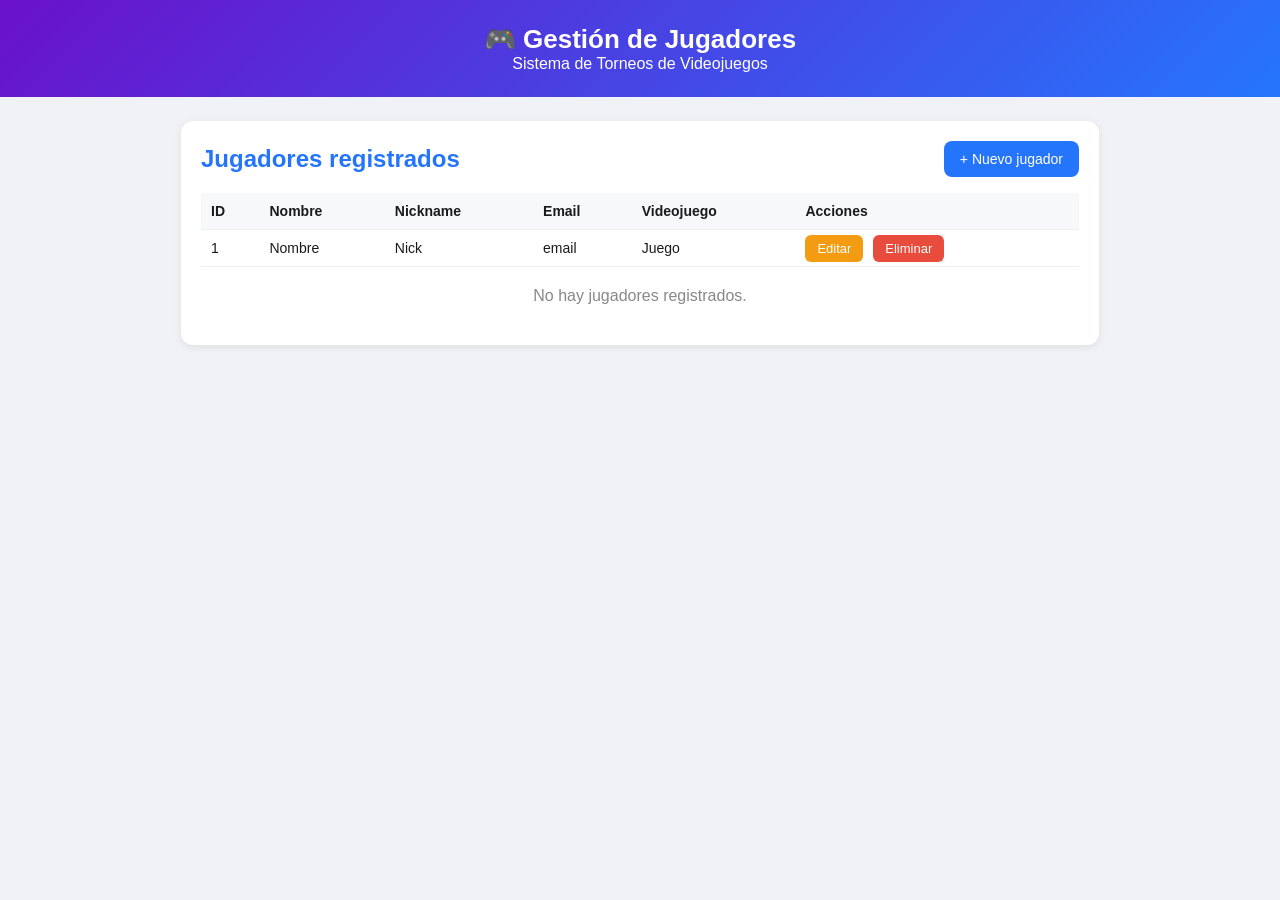
==== src/main/resources/templates/jugadores.html @ feb5afa6 "feat: agregar vistas Thymeleaf y configuracion de la aplicacion" ====
<!DOCTYPE html>
<html lang="es" xmlns:th="http://www.thymeleaf.org">
<head>
    <meta charset="UTF-8">
    <meta name="viewport" content="width=device-width, initial-scale=1.0">
    <title>Jugadores - Torneos</title>
    <style>
        * { margin: 0; padding: 0; box-sizing: border-box; }
        body { font-family: 'Segoe UI', Tahoma, sans-serif; background: #f0f2f5; color: #1a1a1a; }
        header { background: linear-gradient(135deg, #6a11cb, #2575fc); color: #fff; padding: 24px; text-align: center; }
        header h1 { font-size: 26px; }
        main { max-width: 950px; margin: 24px auto; padding: 0 16px; }
        .card { background: #fff; border-radius: 12px; padding: 20px; box-shadow: 0 2px 8px rgba(0,0,0,.08); }
        .top { display: flex; justify-content: space-between; align-items: center; margin-bottom: 16px; }
        .top h2 { color: #2575fc; }
        a.boton, button { background: #2575fc; color: #fff; border: none; padding: 10px 16px; border-radius: 8px;
                          font-size: 14px; text-decoration: none; cursor: pointer; display: inline-block; }
        a.boton:hover { background: #1a5fd0; }
        table { width: 100%; border-collapse: collapse; }
        th, td { padding: 10px; text-align: left; border-bottom: 1px solid #eee; font-size: 14px; }
        th { background: #f7f8fa; }
        .acciones a { padding: 6px 12px; font-size: 13px; border-radius: 6px; text-decoration: none; color: #fff; margin-right: 6px; }
        .editar { background: #f39c12; }
        .editar:hover { background: #d68910; }
        .eliminar { background: #e74c3c; }
        .eliminar:hover { background: #c0392b; }
        .vacio { text-align: center; color: #888; padding: 20px; }
    </style>
</head>
<body>
    <header>
        <h1>🎮 Gestión de Jugadores</h1>
        <p>Sistema de Torneos de Videojuegos</p>
    </header>

    <main>
        <div class="card">
            <div class="top">
                <h2>Jugadores registrados</h2>
                <a class="boton" th:href="@{/jugadores/nuevo}">+ Nuevo jugador</a>
            </div>

            <table>
                <thead>
                    <tr>
                        <th>ID</th>
                        <th>Nombre</th>
                        <th>Nickname</th>
                        <th>Email</th>
                        <th>Videojuego</th>
                        <th>Acciones</th>
                    </tr>
                </thead>
                <tbody>
                    <tr th:each="jugador : ${jugadores}">
                        <td th:text="${jugador.id}">1</td>
                        <td th:text="${jugador.nombre}">Nombre</td>
                        <td th:text="${jugador.nickname}">Nick</td>
                        <td th:text="${jugador.email}">email</td>
                        <td th:text="${jugador.videojuego}">Juego</td>
                        <td class="acciones">
                            <a class="editar" th:href="@{/jugadores/editar/{id}(id=${jugador.id})}">Editar</a>
                            <a class="eliminar" th:href="@{/jugadores/eliminar/{id}(id=${jugador.id})}"
                               onclick="return confirm('¿Seguro que querés eliminar este jugador?');">Eliminar</a>
                        </td>
                    </tr>
                </tbody>
            </table>

            <p class="vacio" th:if="${#lists.isEmpty(jugadores)}">No hay jugadores registrados.</p>
        </div>
    </main>
</body>
</html>
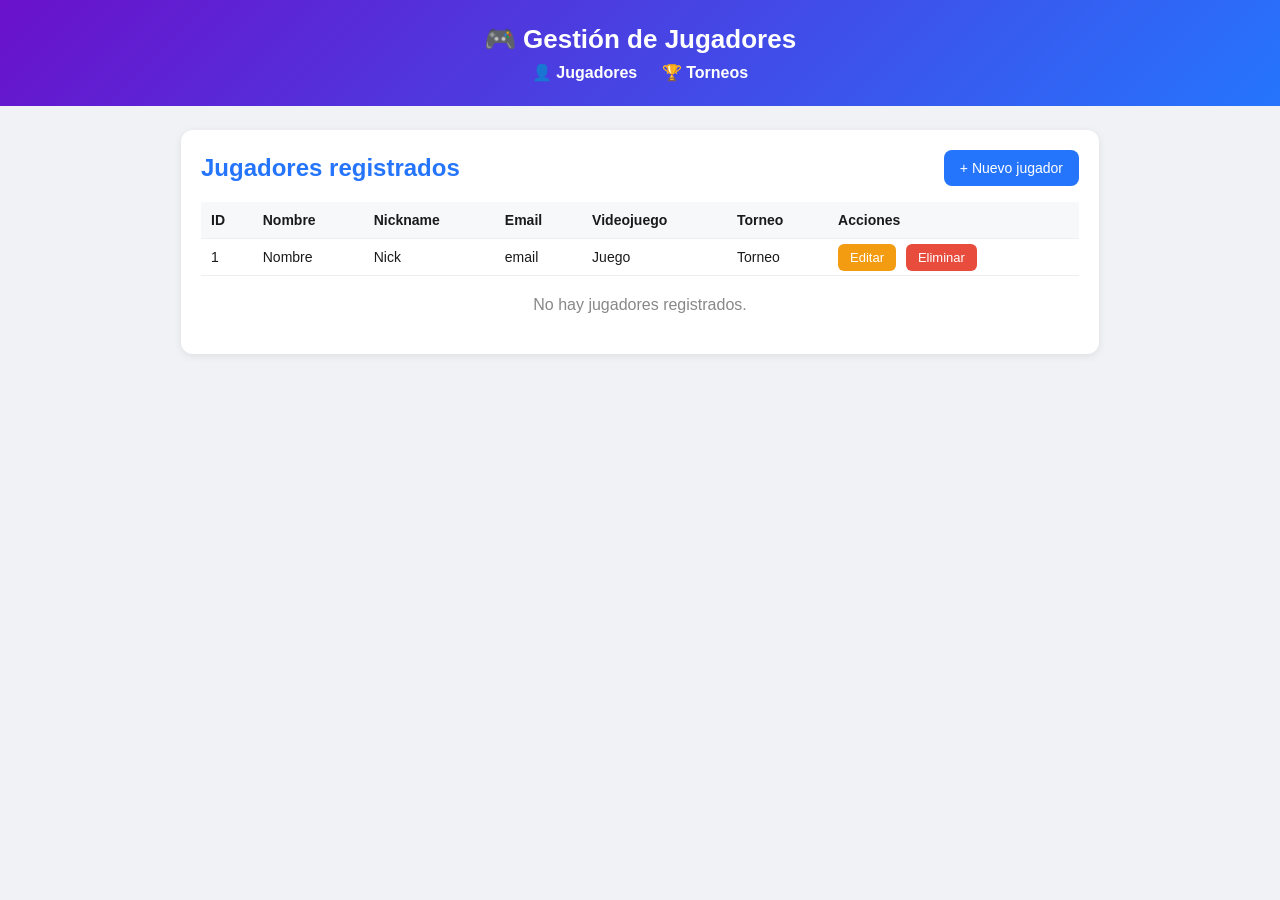
==== commit e439c2a8: "feat: inscribir jugadores a torneos y navegacion entre vistas" ====
--- a/src/main/resources/templates/jugadores.html
+++ b/src/main/resources/templates/jugadores.html
@@ -30,7 +30,11 @@
 <body>
     <header>
         <h1>🎮 Gestión de Jugadores</h1>
-        <p>Sistema de Torneos de Videojuegos</p>
+                <nav style="margin-top:8px;">
+            <a href="/jugadores" style="color:#fff;margin:0 10px;text-decoration:none;font-weight:600;">👤 Jugadores</a>
+            <a href="/torneos" style="color:#fff;margin:0 10px;text-decoration:none;font-weight:600;">🏆 Torneos</a>
+        </nav>
+
     </header>
 
     <main>
@@ -48,6 +52,7 @@
                         <th>Nickname</th>
                         <th>Email</th>
                         <th>Videojuego</th>
+                        <th>Torneo</th>
                         <th>Acciones</th>
                     </tr>
                 </thead>
@@ -58,6 +63,7 @@
                         <td th:text="${jugador.nickname}">Nick</td>
                         <td th:text="${jugador.email}">email</td>
                         <td th:text="${jugador.videojuego}">Juego</td>
+                        <td th:text="${jugador.torneo}">Torneo</td>
                         <td class="acciones">
                             <a class="editar" th:href="@{/jugadores/editar/{id}(id=${jugador.id})}">Editar</a>
                             <a class="eliminar" th:href="@{/jugadores/eliminar/{id}(id=${jugador.id})}"
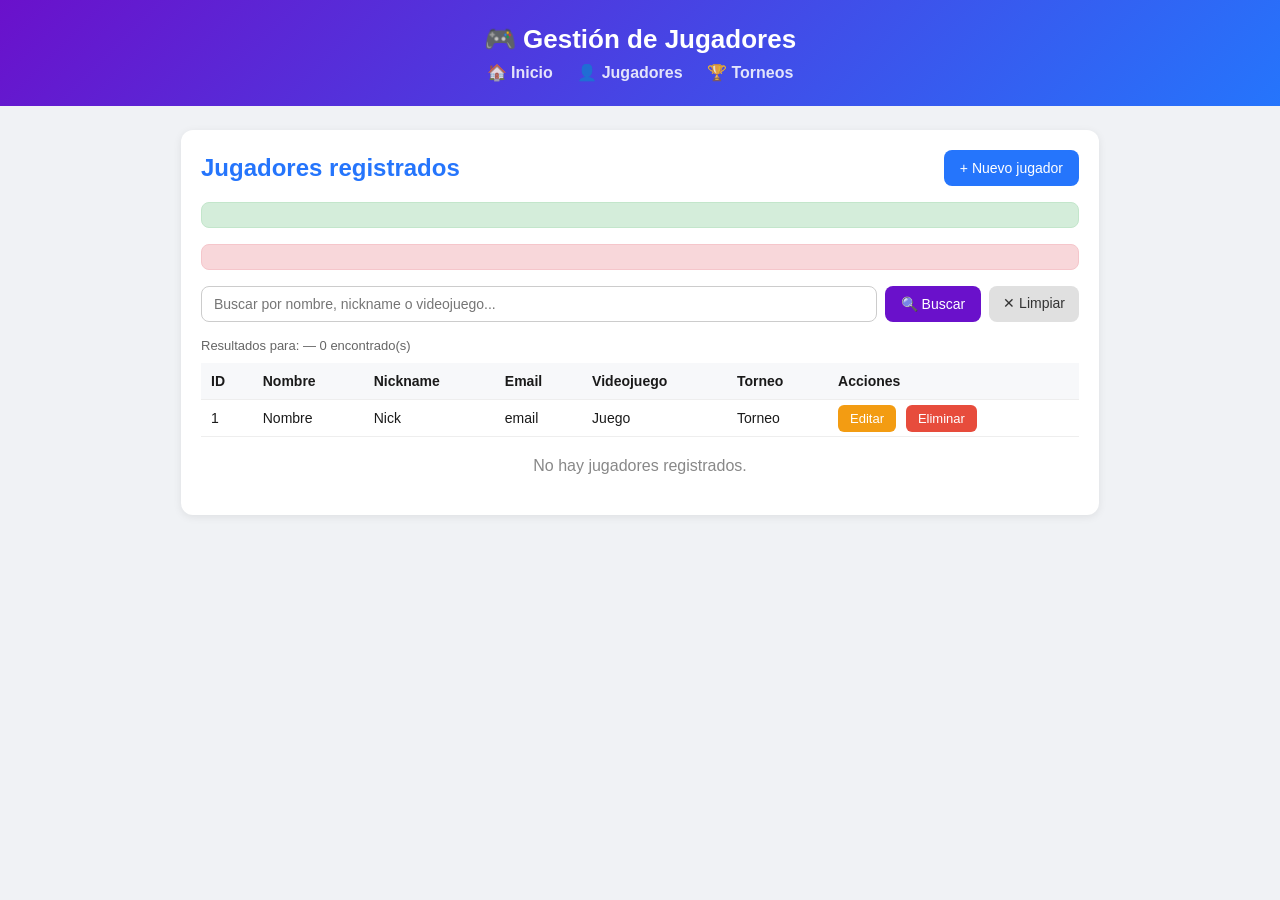
==== commit 8289adb5: "feat: dashboard, buscador, mensajes de éxito y detalle de torneo" ====
--- a/src/main/resources/templates/jugadores.html
+++ b/src/main/resources/templates/jugadores.html
@@ -9,9 +9,12 @@
         body { font-family: 'Segoe UI', Tahoma, sans-serif; background: #f0f2f5; color: #1a1a1a; }
         header { background: linear-gradient(135deg, #6a11cb, #2575fc); color: #fff; padding: 24px; text-align: center; }
         header h1 { font-size: 26px; }
+        nav { margin-top: 8px; }
+        nav a { color: #fff; margin: 0 10px; text-decoration: none; font-weight: 600; opacity: .85; }
+        nav a:hover { opacity: 1; text-decoration: underline; }
         main { max-width: 950px; margin: 24px auto; padding: 0 16px; }
         .card { background: #fff; border-radius: 12px; padding: 20px; box-shadow: 0 2px 8px rgba(0,0,0,.08); }
-        .top { display: flex; justify-content: space-between; align-items: center; margin-bottom: 16px; }
+        .top { display: flex; justify-content: space-between; align-items: center; margin-bottom: 16px; flex-wrap: wrap; gap: 10px; }
         .top h2 { color: #2575fc; }
         a.boton, button { background: #2575fc; color: #fff; border: none; padding: 10px 16px; border-radius: 8px;
                           font-size: 14px; text-decoration: none; cursor: pointer; display: inline-block; }
@@ -25,16 +28,33 @@
         .eliminar { background: #e74c3c; }
         .eliminar:hover { background: #c0392b; }
         .vacio { text-align: center; color: #888; padding: 20px; }
+
+        /* Buscador */
+        .buscador { display: flex; gap: 8px; margin-bottom: 16px; }
+        .buscador input { flex: 1; padding: 9px 12px; border: 1px solid #ccc; border-radius: 8px; font-size: 14px; }
+        .buscador input:focus { outline: none; border-color: #2575fc; }
+        .buscador button { background: #6a11cb; }
+        .buscador button:hover { background: #5a0db0; }
+        .buscador a.limpiar { background: #e0e0e0; color: #333; padding: 9px 14px; border-radius: 8px;
+                              text-decoration: none; font-size: 14px; display: inline-block; }
+        .buscador a.limpiar:hover { background: #c8c8c8; }
+
+        /* Mensajes */
+        .alerta { padding: 12px 16px; border-radius: 8px; margin-bottom: 16px; font-size: 14px; font-weight: 600; }
+        .alerta.exito { background: #d4edda; color: #155724; border: 1px solid #c3e6cb; }
+        .alerta.error { background: #f8d7da; color: #721c24; border: 1px solid #f5c6cb; }
+
+        .resultado-busqueda { font-size: 13px; color: #666; margin-bottom: 10px; }
     </style>
 </head>
 <body>
     <header>
         <h1>🎮 Gestión de Jugadores</h1>
-                <nav style="margin-top:8px;">
-            <a href="/jugadores" style="color:#fff;margin:0 10px;text-decoration:none;font-weight:600;">👤 Jugadores</a>
-            <a href="/torneos" style="color:#fff;margin:0 10px;text-decoration:none;font-weight:600;">🏆 Torneos</a>
+        <nav>
+            <a href="/dashboard">🏠 Inicio</a>
+            <a href="/jugadores">👤 Jugadores</a>
+            <a href="/torneos">🏆 Torneos</a>
         </nav>
-
     </header>
 
     <main>
@@ -43,6 +63,23 @@
                 <h2>Jugadores registrados</h2>
                 <a class="boton" th:href="@{/jugadores/nuevo}">+ Nuevo jugador</a>
             </div>
+
+            <!-- Mensajes de éxito/error -->
+            <div class="alerta exito" th:if="${mensaje}" th:text="${mensaje}"></div>
+            <div class="alerta error" th:if="${error}" th:text="${error}"></div>
+
+            <!-- Buscador -->
+            <form method="get" action="/jugadores" class="buscador">
+                <input type="text" name="buscar" placeholder="Buscar por nombre, nickname o videojuego..."
+                       th:value="${buscar}">
+                <button type="submit">🔍 Buscar</button>
+                <a class="limpiar" href="/jugadores">✕ Limpiar</a>
+            </form>
+
+            <p class="resultado-busqueda" th:if="${buscar != null and !buscar.isEmpty()}">
+                Resultados para: <strong th:text="${buscar}"></strong>
+                — <span th:text="${#lists.size(jugadores)}">0</span> encontrado(s)
+            </p>
 
             <table>
                 <thead>
@@ -63,7 +100,7 @@
                         <td th:text="${jugador.nickname}">Nick</td>
                         <td th:text="${jugador.email}">email</td>
                         <td th:text="${jugador.videojuego}">Juego</td>
-                        <td th:text="${jugador.torneo}">Torneo</td>
+                        <td th:text="${jugador.torneo != null and !jugador.torneo.isEmpty()} ? ${jugador.torneo} : '—'">Torneo</td>
                         <td class="acciones">
                             <a class="editar" th:href="@{/jugadores/editar/{id}(id=${jugador.id})}">Editar</a>
                             <a class="eliminar" th:href="@{/jugadores/eliminar/{id}(id=${jugador.id})}"
@@ -77,4 +114,4 @@
         </div>
     </main>
 </body>
-</html>
+</html>
